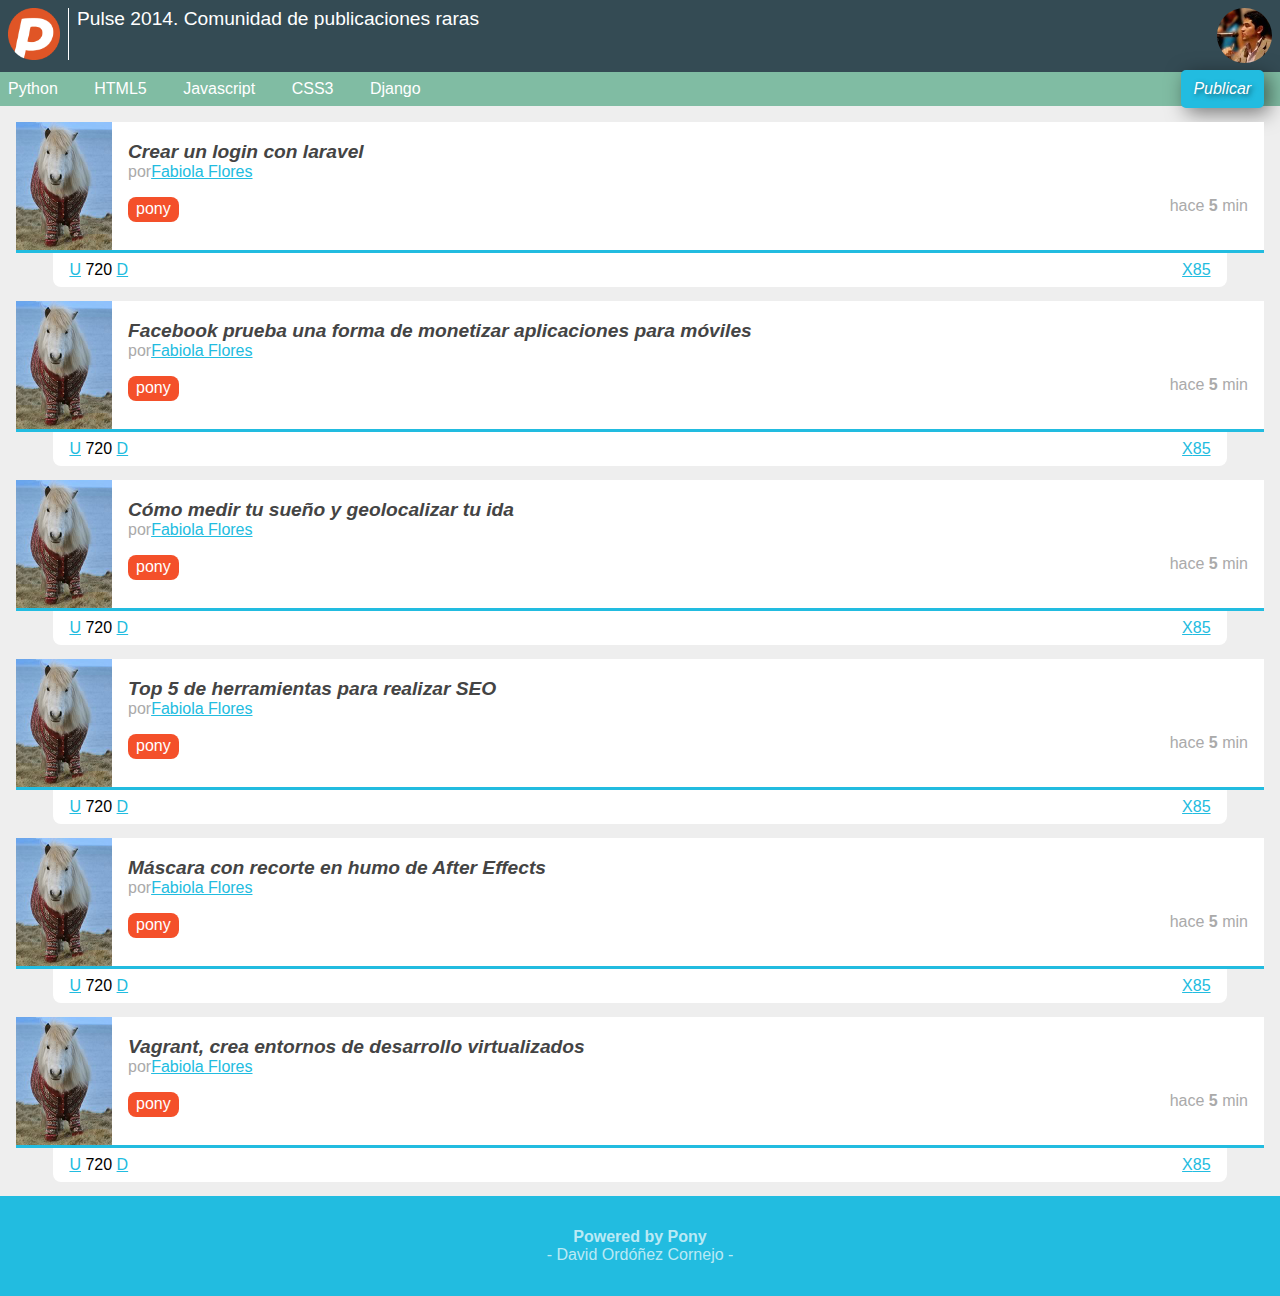
==== index.html @ 3dc8e8b7 "Lijeras correcciones. Listo para Clase 3" ====
<!DOCTYPE html> <!--Es una declaración del lenguaje a usar-->
<html lang = "es"> <!--Todas las web deben tener un idioma-->
<head>
	<meta charset = "utf-8" /> <!--La codificación-->
	<meta name="description" content = "Proyecto de la cuarta generación" /> <!--En cada página debe haber una descripción-->
	<title>Proyecto web de la cuarta generación</title>
	<link rel="stylesheet" href="normalize.css">
	<link rel="stylesheet" href="estilos.css">
</head>

<!--Comienza la maqueta de mi página-->

<body>

<!--Header-->

	<header>
		<figure id = "logo">
			<img src="logo.png" /> 
		</figure>
		<h1>
			Pulse 2014. Comunidad de publicaciones raras
		</h1>
		<figure id = "avatar">
			<img src = "avatar.jpg" />
		</figure>
	</header>

<!--Barra de navegación-->

	<nav>
		<ul>
			<li><a href = "#">Python</a></li>
			<li><a href = "#">HTML5</a></li>
			<li><a href = "#">Javascript</a></li>
			<li><a href = "#">CSS3</a></li>
			<li><a href = "#">Django</a></li>
			<li id ="publicar_nav"><a href = "#">Publicar</a></li>
		</ul>
	</nav>

<!--Contenido-->

	<section id = "contenido">
		<article class ="item">
			<figure class = "imagen_item">
				<img src = "imagen.jpg" />
			</figure>
			<h2 class = "titulo_item">
				<a href="#">Crear un login con laravel</a>
			</h2>
			<div class ="autor_item">
				por<a href="#">Fabiola Flores</a>
			</div>
			<div class ="datos_item">
				<a href="#"class ="tag_item">pony</a>
				<span class ="fecha_item">
					hace <strong>5</strong> min
				</span>
			</div>
			<div class ="votacion">
				<a href="#" class ="up">U</a>
				720
				<a href="#" class ="down">D</a>
				<a href="#" class ="comentarios_item">85</a>
				<a href="#" class ="guardar_item">X</a>
			</div>
		</article>
		<article class ="item">
			<figure class = "imagen_item">
				<img src = "imagen.jpg" />
			</figure>
			<h2 class = "titulo_item">
				<a href="#">Facebook prueba una forma de monetizar aplicaciones para móviles</a>
			</h2>
			<div class ="autor_item">
				por<a href="#">Fabiola Flores</a>
			</div>
			<div class ="datos_item">
				<a href="#"class ="tag_item">pony</a>
				<span class ="fecha_item">
					hace <strong>5</strong> min
				</span>
			</div>
			<div class ="votacion">
				<a href="#" class ="up">U</a>
				720
				<a href="#" class ="down">D</a>
				<a href="#" class ="comentarios_item">85</a>
				<a href="#" class ="guardar_item">X</a>
			</div>
		</article>
		<article class ="item">
			<figure class = "imagen_item">
				<img src = "imagen.jpg" />
			</figure>
			<h2 class = "titulo_item">
				<a href="#">Cómo medir tu sueño y geolocalizar tu ida</a>
			</h2>
			<div class ="autor_item">
				por<a href="#">Fabiola Flores</a>
			</div>
			<div class ="datos_item">
				<a href="#"class ="tag_item">pony</a>
				<span class ="fecha_item">
					hace <strong>5</strong> min
				</span>
			</div>
			<div class ="votacion">
				<a href="#" class ="up">U</a>
				720
				<a href="#" class ="down">D</a>
				<a href="#" class ="comentarios_item">85</a>
				<a href="#" class ="guardar_item">X</a>
			</div>
		</article>
		<article class ="item">
			<figure class = "imagen_item">
				<img src = "imagen.jpg" />
			</figure>
			<h2 class = "titulo_item">
				<a href="#">Top 5 de herramientas para realizar SEO</a>
			</h2>
			<div class ="autor_item">
				por<a href="#">Fabiola Flores</a>
			</div>
			<div class ="datos_item">
				<a href="#"class ="tag_item">pony</a>
				<span class ="fecha_item">
					hace <strong>5</strong> min
				</span>
			</div>
			<div class ="votacion">
				<a href="#" class ="up">U</a>
				720
				<a href="#" class ="down">D</a>
				<a href="#" class ="comentarios_item">85</a>
				<a href="#" class ="guardar_item">X</a>
			</div>
		</article>
		<article class ="item">
			<figure class = "imagen_item">
				<img src = "imagen.jpg" />
			</figure>
			<h2 class = "titulo_item">
				<a href="#">Máscara con recorte en humo de After Effects</a>
			</h2>
			<div class ="autor_item">
				por<a href="#">Fabiola Flores</a>
			</div>
			<div class ="datos_item">
				<a href="#"class ="tag_item">pony</a>
				<span class ="fecha_item">
					hace <strong>5</strong> min
				</span>
			</div>
			<div class ="votacion">
				<a href="#" class ="up">U</a>
				720
				<a href="#" class ="down">D</a>
				<a href="#" class ="comentarios_item">85</a>
				<a href="#" class ="guardar_item">X</a>
			</div>
		</article>
		<article class ="item">
			<figure class = "imagen_item">
				<img src = "imagen.jpg" />
			</figure>
			<h2 class = "titulo_item">
				<a href="#">Vagrant, crea entornos de desarrollo virtualizados</a>
			</h2>
			<div class ="autor_item">
				por<a href="#">Fabiola Flores</a>
			</div>
			<div class ="datos_item">
				<a href="#"class ="tag_item">pony</a>
				<span class ="fecha_item">
					hace <strong>5</strong> min
				</span>
			</div>
			<div class ="votacion">
				<a href="#" class ="up">U</a>
				720
				<a href="#" class ="down">D</a>
				<a href="#" class ="comentarios_item">85</a>
				<a href="#" class ="guardar_item">X</a>
			</div>
		</article>
	</section>

<!--Pie-->

	<footer>
		<p>
			<strong>Powered by Pony</strong>
		</p>
		<p>
			David Ordóñez Cornejo
		</p>
	</footer>

<!--Termina la maqueta de mi página-->

</body>

</html>
---- estilos.css ----
a
{
	color: #22BCE0;
}
body 
{
	background: #EEEEEE;
	font-family: Arial;
	font-size: 16px;
}
footer
{
	background: #22BCE0;
	color: rgba(255,255,255,0.7);
	padding: 1em;
	text-align: center;
}
footer p:first-child /*Es un pseudo-elemento*/
{
	margin-bottom: 0;
}
footer p:last-child /*Es un pseudo-elemento*/
{
	margin-top: 0;
}
footer p:last-child:after /*Es un pseudo-elemento*/
{
	content: "-"; 

}
footer p:last-child:before /*Es un pseudo-elemento*/
{
	content: "-"; 
}
header
{
	background: #344B54;
	color: white;
	overflow: hidden;
	padding: 0.5em;
	position: relative;
}
header figure
{
	float: left;
}
header h1
{
	font-size: 1.2em;
	font-weight: normal;
	margin: 0 70px 0 0;
}
header #avatar
{
	margin: 0.5em 0.5em 0 0;
	position: absolute;
	right: 0;
	top: 0;

}
header #avatar img
{
	border-radius: 50%;
	width: 55px;

}
header #logo img
{
	border-right: 1px solid white;
	padding-right: 0.5em;
	margin-right: 0.5em;
	width: 52px;

}
nav 
{
	background: #80BCA3;
	position: relative;

}
nav ul
{
	list-style: none;
	margin: 0;
	padding: 0;
}
nav ul li
{
	display: inline-block;
	margin: 0 1em 0 0;
}
nav ul li a
{
	color: white;
	text-decoration: none;
	display: block;
	padding: 0.5em;
}
nav ul #publicar_nav
{
	position: absolute;
	right: 0;
	top: -0.1em;
}
nav ul #publicar_nav a
{
	background: #22BCE0;
	border-radius: 5px;
	box-shadow: rgba(0,0,0,0.5) 5px 5px 20px;
	font-style: italic;
	padding: 0.6em 0.8em;
	text-shadow: rgba(0,0,0,0.5) 2px 2px 5px;

}
#contenido
{
	margin: 1em;
}
#contenido .item
{
	background: white;
	border-bottom: 3px solid #22BCE0;
	margin-bottom: 3em;
	min-height: 128px;
	position: relative;
}
#contenido .item .autor_item
{
	color: #AAA;
}
#contenido .item .datos_item
{
	margin: 1em 1em 0 0;
}
#contenido .item .datos_item .fecha_item
{
	color: #AAA;
	float: right;
}
#contenido .item .datos_item .tag_item
{
	background: #F4502A;
	border-radius: 0.5em;
	color: white;
	display: inline-block;
	padding: 0.2em 0.5em;
	text-decoration: none;
}

#contenido .item .imagen_item
{
	float: left;
	margin-right: 1em;
}
#contenido .item .imagen_item img
{
	width: 96px;
}
#contenido .item .titulo_item
{
	font-size: 1.2em;
	font-style: italic;
	margin-bottom: 0;
	padding: 1em 1em 0 0;
}
#contenido .item .titulo_item a
{
	color: #444;
	text-decoration: none;

}
#contenido .item .votacion
{
	background: white;
	border-radius: 0 0 0.5em 0.5em;
	left: 3%;
	margin-top: 3px;
	padding: 0.5em 1em;
	position: absolute;
	right: 3%;
	top: 100%;
}
#contenido .item .votacion .comentarios_item,
#contenido .item .votacion .guardar_item
{
	float: right;
}
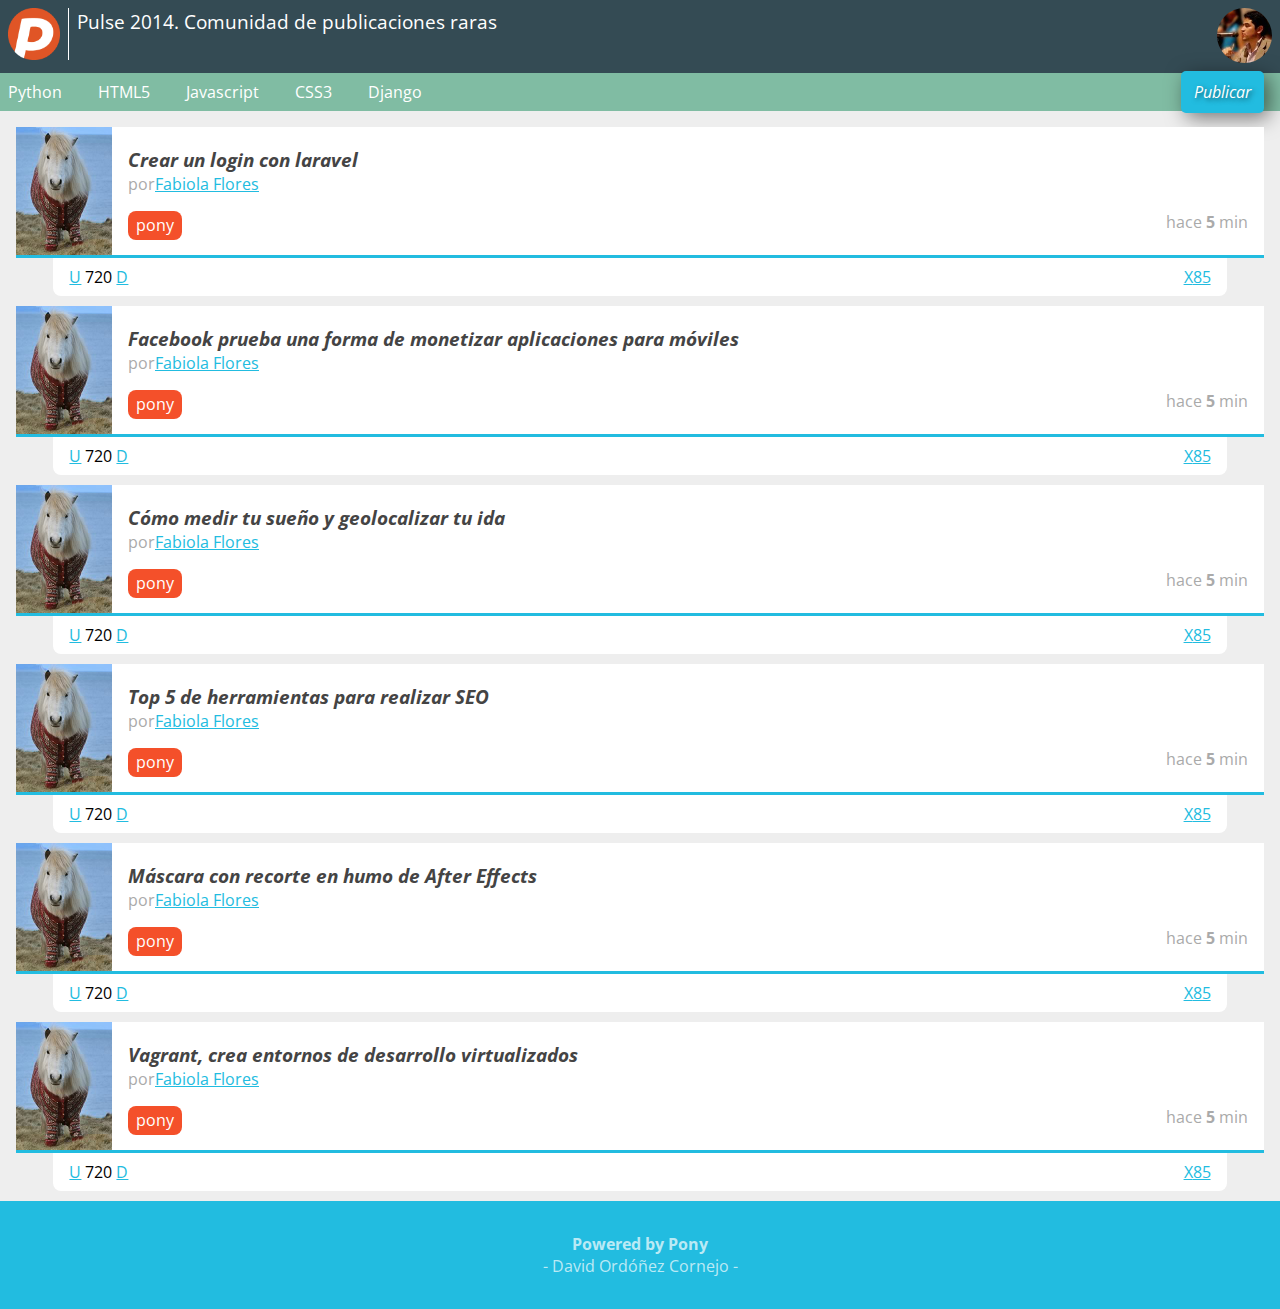
==== commit 9fb04a51: "Commit final. Clase 2" ====
--- a/index.html
+++ b/index.html
@@ -4,6 +4,7 @@
 	<meta charset = "utf-8" /> <!--La codificación-->
 	<meta name="description" content = "Proyecto de la cuarta generación" /> <!--En cada página debe haber una descripción-->
 	<title>Proyecto web de la cuarta generación</title>
+	<link href='http://fonts.googleapis.com/css?family=Open+Sans:400,700' rel='stylesheet' type='text/css'>
 	<link rel="stylesheet" href="normalize.css">
 	<link rel="stylesheet" href="estilos.css">
 </head>
--- a/estilos.css
+++ b/estilos.css
@@ -1,3 +1,14 @@
+/*@font-face {
+    font-family: 'open_sansregular';
+    src: url('fuentes/OpenSans-Regular-webfont.eot');
+    src: url('fuentes/OpenSans-Regular-webfont.eot?#iefix') format('embedded-opentype'),
+         url('fuentes/OpenSans-Regular-webfont.woff') format('woff'),
+         url('fuentes/OpenSans-Regular-webfont.ttf') format('truetype'),
+         url('fuentes/OpenSans-Regular-webfont.svg#open_sansregular') format('svg');
+    font-weight: normal;
+    font-style: normal;
+
+}*/
 a
 {
 	color: #22BCE0;
@@ -5,7 +16,9 @@
 body 
 {
 	background: #EEEEEE;
-	font-family: Arial;
+	/*font-family: 'open_sansregular';*/
+	font-family: 'Open Sans', sans-serif;
+	/*font-family: Arial;*/
 	font-size: 16px;
 }
 footer
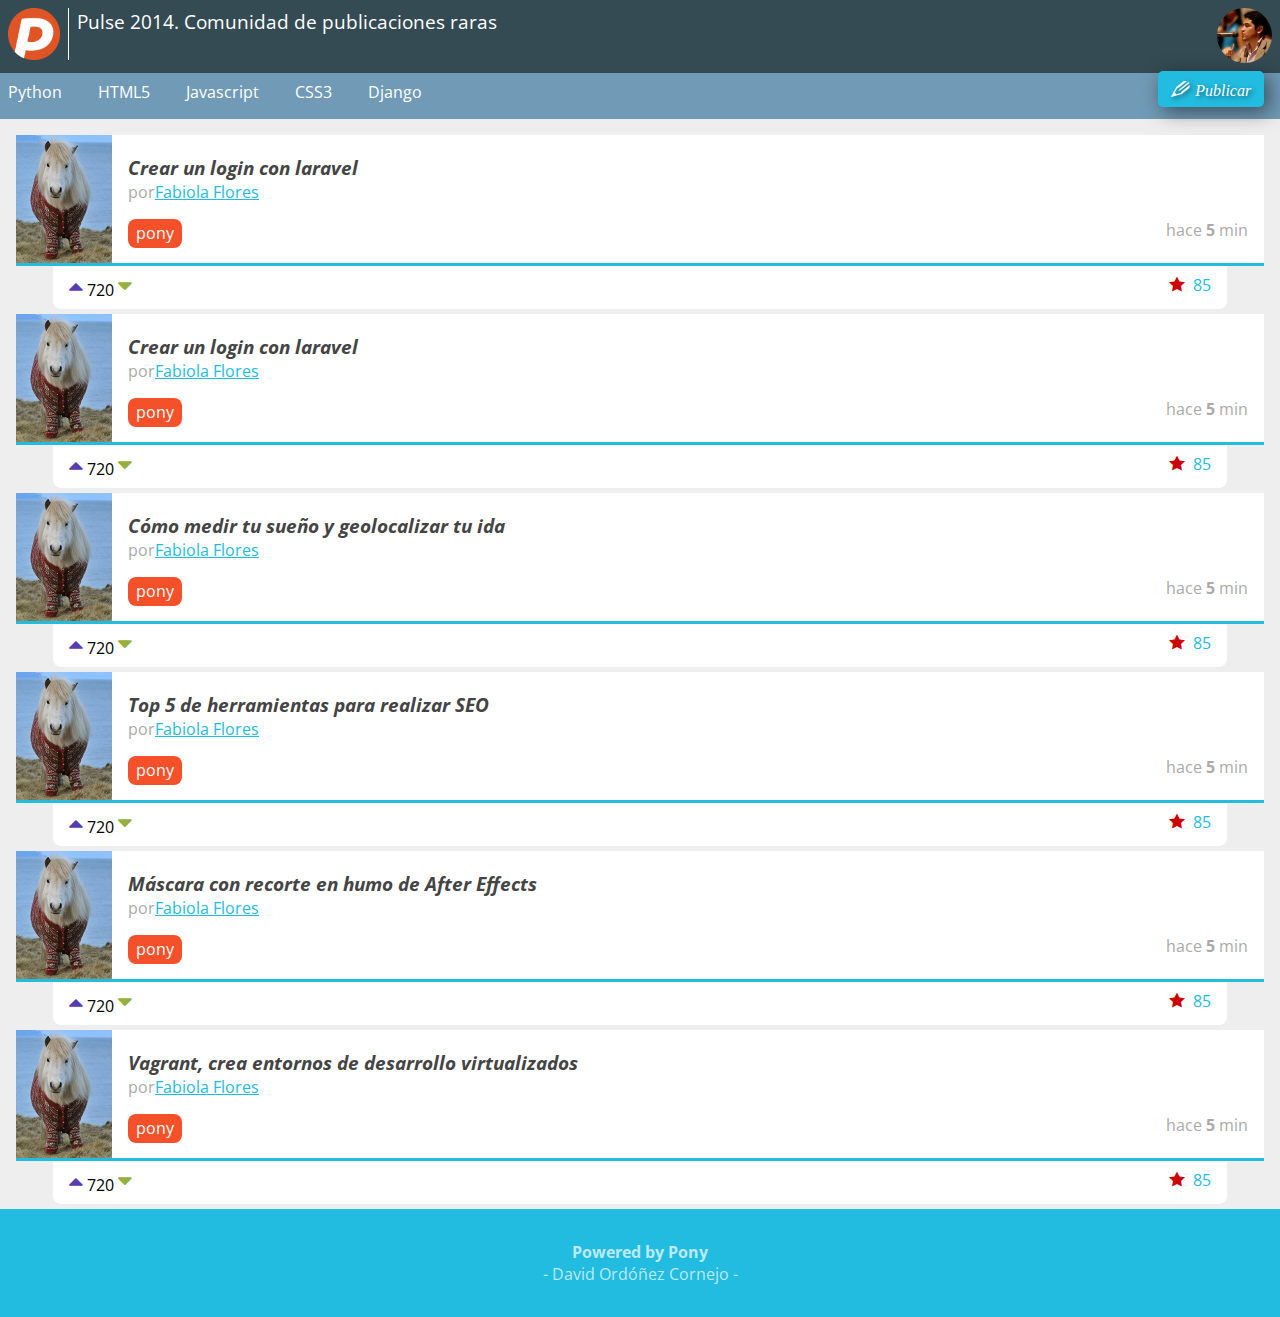
==== commit 85b5220b: "Icon-Fonts-Diseñados" ====
--- a/index.html
+++ b/index.html
@@ -36,7 +36,7 @@
 			<li><a href = "#">Javascript</a></li>
 			<li><a href = "#">CSS3</a></li>
 			<li><a href = "#">Django</a></li>
-			<li id ="publicar_nav"><a href = "#">Publicar</a></li>
+			<li id ="publicar_nav"><a href = "#" class = "icon-lapiz">Publicar</a></li>
 		</ul>
 	</nav>
 
@@ -60,35 +60,35 @@
 				</span>
 			</div>
 			<div class ="votacion">
-				<a href="#" class ="up">U</a>
-				720
-				<a href="#" class ="down">D</a>
-				<a href="#" class ="comentarios_item">85</a>
-				<a href="#" class ="guardar_item">X</a>
-			</div>
-		</article>
-		<article class ="item">
-			<figure class = "imagen_item">
-				<img src = "imagen.jpg" />
-			</figure>
-			<h2 class = "titulo_item">
-				<a href="#">Facebook prueba una forma de monetizar aplicaciones para móviles</a>
-			</h2>
-			<div class ="autor_item">
-				por<a href="#">Fabiola Flores</a>
-			</div>
-			<div class ="datos_item">
-				<a href="#"class ="tag_item">pony</a>
-				<span class ="fecha_item">
-					hace <strong>5</strong> min
-				</span>
-			</div>
-			<div class ="votacion">
-				<a href="#" class ="up">U</a>
-				720
-				<a href="#" class ="down">D</a>
-				<a href="#" class ="comentarios_item">85</a>
-				<a href="#" class ="guardar_item">X</a>
+				<a href="#" class ="up icon-flecha-arriba"></a>
+				720
+				<a href="#" class ="down icon-flecha-abajo"></a>
+				<a href="#" class ="comentarios_item">85</a>
+				<a href="#" class ="guardar_item icon-estrella"></a>
+			</div>
+		</article>
+		<article class ="item">
+			<figure class = "imagen_item">
+				<img src = "imagen.jpg" />
+			</figure>
+			<h2 class = "titulo_item">
+				<a href="#">Crear un login con laravel</a>
+			</h2>
+			<div class ="autor_item">
+				por<a href="#">Fabiola Flores</a>
+			</div>
+			<div class ="datos_item">
+				<a href="#"class ="tag_item">pony</a>
+				<span class ="fecha_item">
+					hace <strong>5</strong> min
+				</span>
+			</div>
+			<div class ="votacion">
+				<a href="#" class ="up icon-flecha-arriba"></a>
+				720
+				<a href="#" class ="down icon-flecha-abajo"></a>
+				<a href="#" class ="comentarios_item">85</a>
+				<a href="#" class ="guardar_item icon-estrella"></a>
 			</div>
 		</article>
 		<article class ="item">
@@ -108,11 +108,11 @@
 				</span>
 			</div>
 			<div class ="votacion">
-				<a href="#" class ="up">U</a>
-				720
-				<a href="#" class ="down">D</a>
-				<a href="#" class ="comentarios_item">85</a>
-				<a href="#" class ="guardar_item">X</a>
+				<a href="#" class ="up icon-flecha-arriba"></a>
+				720
+				<a href="#" class ="down icon-flecha-abajo"></a>
+				<a href="#" class ="comentarios_item">85</a>
+				<a href="#" class ="guardar_item icon-estrella"></a>
 			</div>
 		</article>
 		<article class ="item">
@@ -132,11 +132,11 @@
 				</span>
 			</div>
 			<div class ="votacion">
-				<a href="#" class ="up">U</a>
-				720
-				<a href="#" class ="down">D</a>
-				<a href="#" class ="comentarios_item">85</a>
-				<a href="#" class ="guardar_item">X</a>
+				<a href="#" class ="up icon-flecha-arriba"></a>
+				720
+				<a href="#" class ="down icon-flecha-abajo"></a>
+				<a href="#" class ="comentarios_item">85</a>
+				<a href="#" class ="guardar_item icon-estrella"></a>
 			</div>
 		</article>
 		<article class ="item">
@@ -156,11 +156,11 @@
 				</span>
 			</div>
 			<div class ="votacion">
-				<a href="#" class ="up">U</a>
-				720
-				<a href="#" class ="down">D</a>
-				<a href="#" class ="comentarios_item">85</a>
-				<a href="#" class ="guardar_item">X</a>
+				<a href="#" class ="up icon-flecha-arriba"></a>
+				720
+				<a href="#" class ="down icon-flecha-abajo"></a>
+				<a href="#" class ="comentarios_item">85</a>
+				<a href="#" class ="guardar_item icon-estrella"></a>
 			</div>
 		</article>
 		<article class ="item">
@@ -180,11 +180,11 @@
 				</span>
 			</div>
 			<div class ="votacion">
-				<a href="#" class ="up">U</a>
-				720
-				<a href="#" class ="down">D</a>
-				<a href="#" class ="comentarios_item">85</a>
-				<a href="#" class ="guardar_item">X</a>
+				<a href="#" class ="up icon-flecha-arriba"></a>
+				720
+				<a href="#" class ="down icon-flecha-abajo"></a>
+				<a href="#" class ="comentarios_item">85</a>
+				<a href="#" class ="guardar_item icon-estrella"></a>
 			</div>
 		</article>
 	</section>
--- a/estilos.css
+++ b/estilos.css
@@ -9,6 +9,49 @@
     font-style: normal;
 
 }*/
+@font-face {
+	font-family: 'puls4';
+	src:url('fuentes/puls4.eot?p5r9mm');
+	src:url('fuentes/puls4.eot?#iefixp5r9mm') format('embedded-opentype'),
+		url('fuentes/puls4.woff?p5r9mm') format('woff'),
+		url('fuentes/puls4.ttf?p5r9mm') format('truetype'),
+		url('fuentes/puls4.svg?p5r9mm#puls4') format('svg');
+	font-weight: normal;
+	font-style: normal;
+}
+
+[class^="icon-"], [class*=" icon-"] {
+	font-family: 'puls4';
+	speak: none;
+	font-style: normal;
+	font-weight: normal;
+	font-variant: normal;
+	text-transform: none;
+	line-height: 1;
+
+	/* Better Font Rendering =========== */
+	-webkit-font-smoothing: antialiased;
+	-moz-osx-font-smoothing: grayscale;
+}
+
+.icon-flecha-abajo:before {
+	content: "\e600";
+	font-size: 1.5em;
+}
+.icon-flecha-arriba:before {
+	content: "\e601";
+	font-size: 1.5em;
+}
+.icon-estrella:before {
+	content: "\e602";
+	margin-right: 0.5em;
+	position: relative;
+	top: 0.1em;
+}
+.icon-lapiz:before {
+	content: "\e603";
+	margin-right: 0.5em;
+}
 a
 {
 	color: #22BCE0;
@@ -87,7 +130,7 @@
 }
 nav 
 {
-	background: #80BCA3;
+	background: #709AB6;
 	position: relative;
 
 }
@@ -95,7 +138,7 @@
 {
 	list-style: none;
 	margin: 0;
-	padding: 0;
+	padding: 0 6em 0.5em 0;
 }
 nav ul li
 {
@@ -193,6 +236,23 @@
 	right: 3%;
 	top: 100%;
 }
+#contenido .item .votacion a
+{
+	text-decoration: none;
+}
+#contenido .item .votacion .down
+{
+	color: #95B03C;
+
+}
+#contenido .item .votacion .guardar_item
+{
+	color: #CC0000;
+}
+#contenido .item .votacion .up
+{
+	color: #573CB0;
+}
 #contenido .item .votacion .comentarios_item,
 #contenido .item .votacion .guardar_item
 {
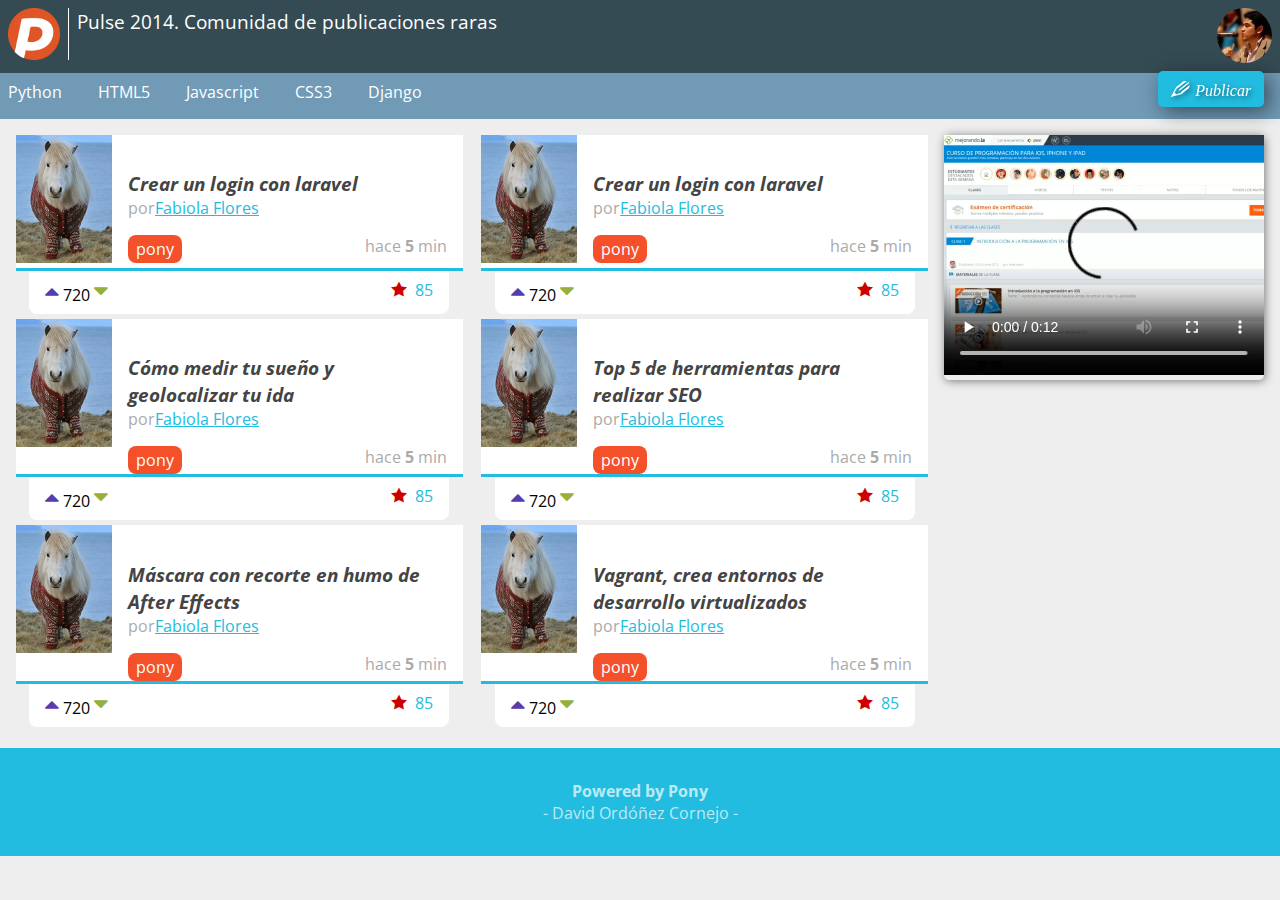
==== commit 64800aef: "LIstos Estilos, Posicionamiento, Tipografía, Icon-fonts, Responsive design (viewport y media queries" ====
--- a/index.html
+++ b/index.html
@@ -3,6 +3,7 @@
 <head>
 	<meta charset = "utf-8" /> <!--La codificación-->
 	<meta name="description" content = "Proyecto de la cuarta generación" /> <!--En cada página debe haber una descripción-->
+	<meta name="viewport" content = "width=device-width, minimum-scale=1, maximun-scale=1" /> <!--Aquí se trabaja con el viewport, viene con ancho variable, escala mímina o máxima-->
 	<title>Proyecto web de la cuarta generación</title>
 	<link href='http://fonts.googleapis.com/css?family=Open+Sans:400,700' rel='stylesheet' type='text/css'>
 	<link rel="stylesheet" href="normalize.css">
@@ -40,6 +41,18 @@
 		</ul>
 	</nav>
 
+<!-- Un aside de video -->
+
+	<aside>
+		<video width="320" height="240" controls>
+		  <source src="video/lecturas.mp4" type="video/mp4">
+		  <source src="video/lecturas.ogg" type="video/ogg">
+		  <source src="video/lecturas.webm" type="video/webm">
+		<!-- Actualiza tu navegador -->
+		</video> 
+	</aside>
+
+
 <!--Contenido-->
 
 	<section id = "contenido">
--- a/estilos.css
+++ b/estilos.css
@@ -1,3 +1,6 @@
+/*Pre-render de fuentes*/
+
+
 /*@font-face {
     font-family: 'open_sansregular';
     src: url('fuentes/OpenSans-Regular-webfont.eot');
@@ -18,7 +21,10 @@
 		url('fuentes/puls4.svg?p5r9mm#puls4') format('svg');
 	font-weight: normal;
 	font-style: normal;
-}
+
+}
+
+/*Inicia Icon-fonts*/
 
 [class^="icon-"], [class*=" icon-"] {
 	font-family: 'puls4';
@@ -52,9 +58,16 @@
 	content: "\e603";
 	margin-right: 0.5em;
 }
+
+/*Inician los estilos de la página*/
+
 a
 {
 	color: #22BCE0;
+}
+aside
+{
+	display: none;
 }
 body 
 {
@@ -258,3 +271,38 @@
 {
 	float: right;
 }
+
+/*Inician los media queries*/
+
+
+@media screen and (min-width: 800px) {
+/*	body {
+		background: red;
+	}*/
+	#contenido {
+		overflow: hidden;
+	}
+	#contenido .item {
+		width: 49%;
+		float: left;
+	}
+	#contenido .item:nth-child(odd) { /*Esta s una pseudoclase*/
+		margin-right: 2%;
+	}
+}
+@media screen and (min-width: 1000px) { /*Aquí hacemos que aparezca el video en el aside*/
+	aside
+	{
+		border-radius: 0.3em;
+		box-shadow: 1px 1px 10px rgba(0,0,0,0.5);
+		display: block;
+		float: right;
+		margin: 1em;
+		width: 25%;
+
+	}
+	aside video 
+	{
+		width: 100%;
+	}
+}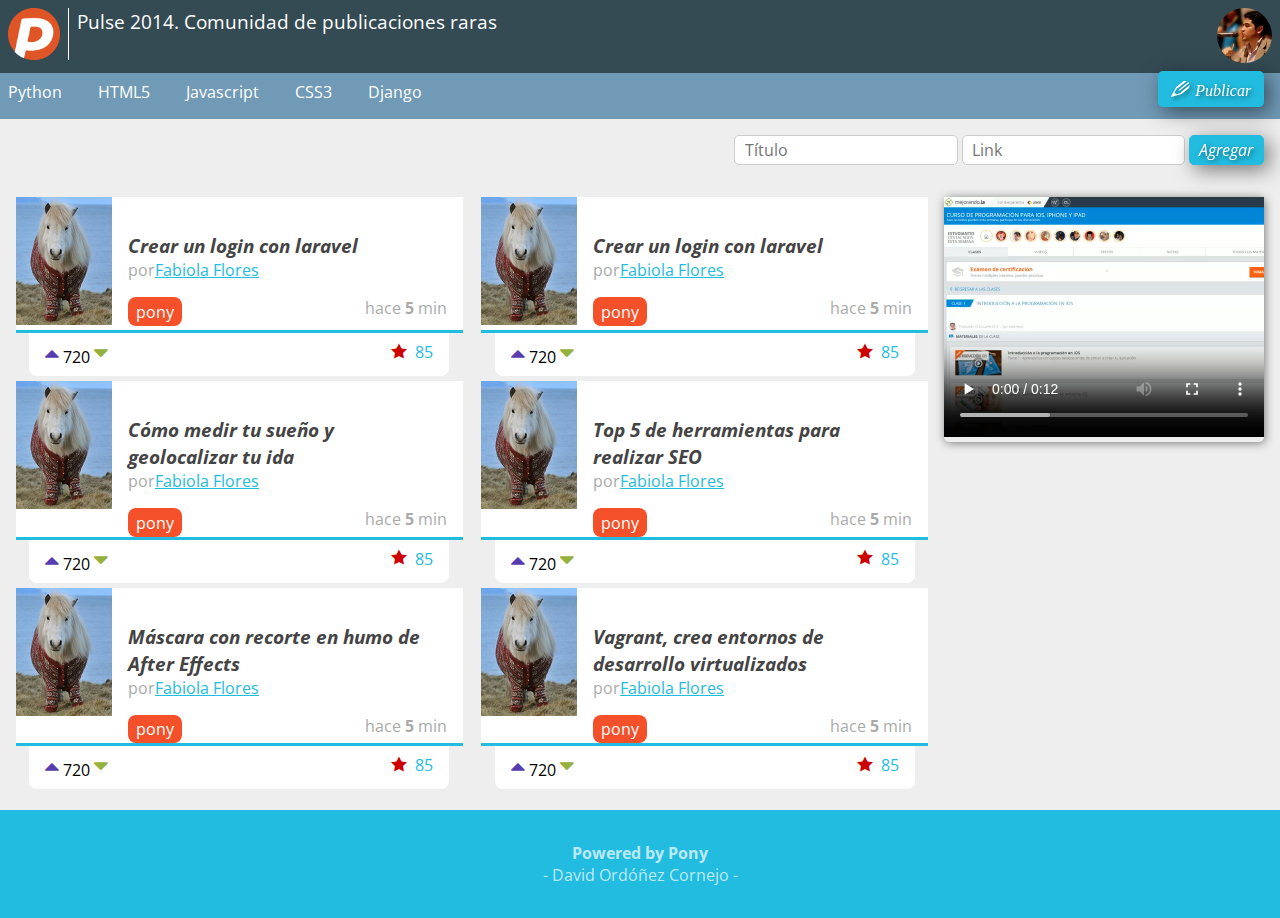
==== commit 8ec8a5d7: "IniciandoClase4" ====
--- a/index.html
+++ b/index.html
@@ -8,7 +8,6 @@
 	<link href='http://fonts.googleapis.com/css?family=Open+Sans:400,700' rel='stylesheet' type='text/css'>
 	<link rel="stylesheet" href="normalize.css">
 	<link rel="stylesheet" href="estilos.css">
-</head>
 
 <!--Comienza la maqueta de mi página-->
 
@@ -41,6 +40,30 @@
 		</ul>
 	</nav>
 
+
+<!-- UN FORMULARIO EN JAVASCRIPT-->
+
+	<form action = "" id ="formulario" class = "formulario">
+
+	<!--Para etiquetar titulo por medio del id:
+
+		<label for = "titulo">Título:</label> 
+	-->
+		
+		<input type = "text" id = "titulo" placeholder = "Título" required>
+
+	<!--Para etiquetar titulo por medio del id:
+
+		<label for = "titulo">Título:</label> 
+	-->
+
+		<input type = "url" id = "url" placeholder = "Link" required> 
+
+		<input type = "submit" value = "Agregar">
+
+	</form>
+
+
 <!-- Un aside de video -->
 
 	<aside>
@@ -213,8 +236,12 @@
 		</p>
 	</footer>
 
-<!--Termina la maqueta de mi página-->
+<!--Aquí meto los scripts-->
+
+	<script src="script.js"></script>
 
 </body>
 
-</html>+</html>
+
+<!--Termina la maqueta de mi página-->--- a/estilos.css
+++ b/estilos.css
@@ -305,4 +305,30 @@
 	{
 		width: 100%;
 	}
-}+}
+
+/*Estilos para el formulario*/
+
+.formulario 
+{
+	padding: 1em;
+	text-align: right;
+/*	display: none;
+*/
+}
+.formulario input
+{
+	border: 1px solid #ccc;
+	border-radius: 5px;
+	padding: 0.2em 0.6em;
+}
+.formulario input[type = "submit"]
+{
+	background: #22BCE0;
+	border-color: #22BCE0;
+	box-shadow: rgba(0,0,0,0.5) 5px 5px 20px;
+	font-style: italic;
+	text-shadow: rgba(0,0,0,0.5) 2px 2px 5px;
+	color: white;
+}
+
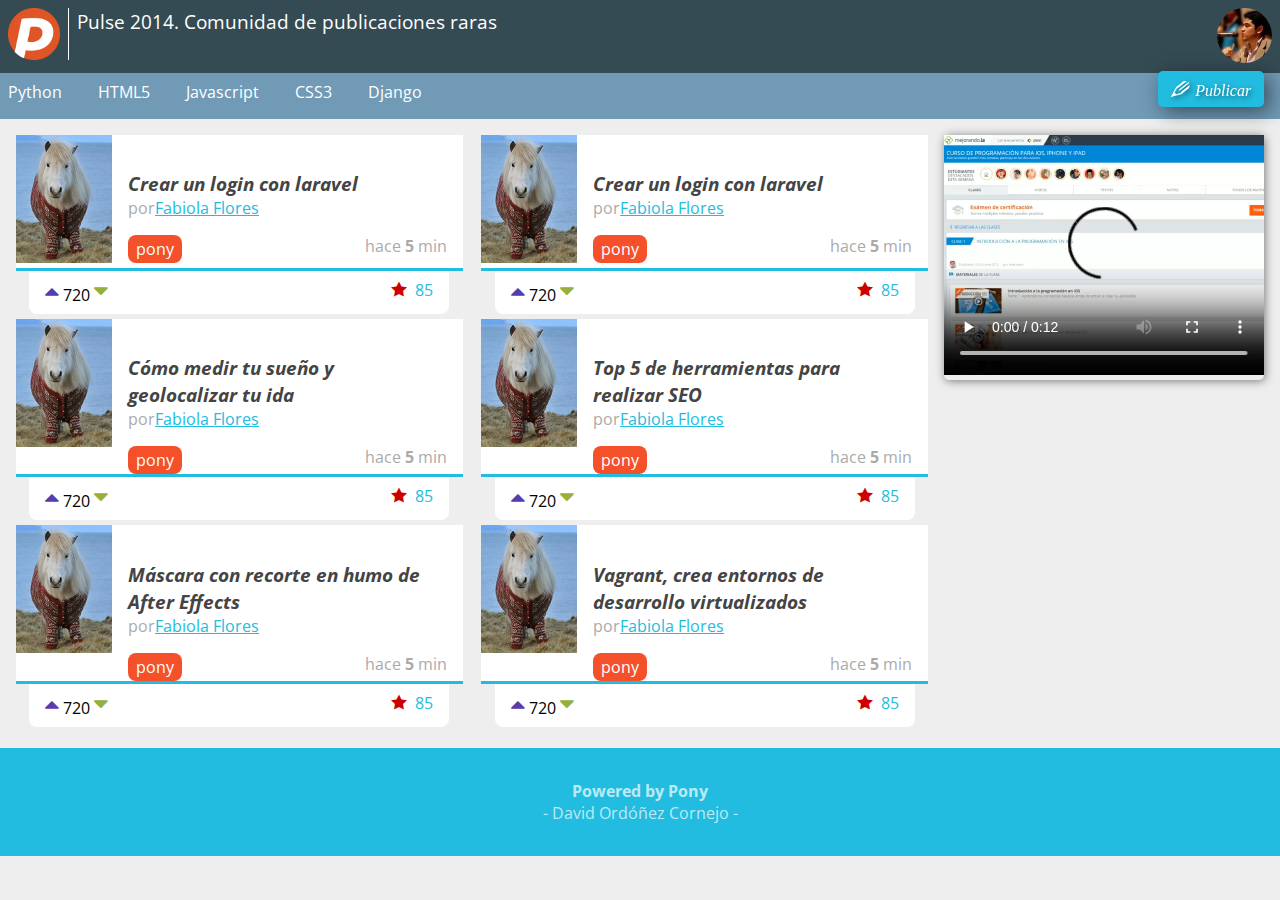
==== commit de1d466e: "Cambio" ====
--- a/index.html
+++ b/index.html
@@ -5,9 +5,9 @@
 	<meta name="description" content = "Proyecto de la cuarta generación" /> <!--En cada página debe haber una descripción-->
 	<meta name="viewport" content = "width=device-width, minimum-scale=1, maximun-scale=1" /> <!--Aquí se trabaja con el viewport, viene con ancho variable, escala mímina o máxima-->
 	<title>Proyecto web de la cuarta generación</title>
-	<link href='http://fonts.googleapis.com/css?family=Open+Sans:400,700' rel='stylesheet' type='text/css'>
 	<link rel="stylesheet" href="normalize.css">
 	<link rel="stylesheet" href="estilos.css">
+	<script src="prefixfree.min.js"></script>
 
 <!--Comienza la maqueta de mi página-->
 
@@ -36,7 +36,7 @@
 			<li><a href = "#">Javascript</a></li>
 			<li><a href = "#">CSS3</a></li>
 			<li><a href = "#">Django</a></li>
-			<li id ="publicar_nav"><a href = "#" class = "icon-lapiz">Publicar</a></li>
+			<li id ="publicar_nav"><a href = "#" class = "icon-lapiz" id="mostrar-form">Publicar</a></li>
 		</ul>
 	</nav>
 
@@ -238,8 +238,16 @@
 
 <!--Aquí meto los scripts-->
 
+	<script src="http://code.jquery.com/jquery-1.11.0.min.js"></script>
 	<script src="script.js"></script>
-
+	<script type="text/javascript">
+	window.onload = function  () {
+		console.log('Lista la carga de la página, ya se disparó el evento onload');
+	}
+	$(function () {
+		console.log('El documento ya se ha acabado de cargarito');
+	});
+	</script>
 </body>
 
 </html>
--- a/estilos.css
+++ b/estilos.css
@@ -12,6 +12,10 @@
     font-style: normal;
 
 }*/
+
+/*Para resolver un problema con la fuente de google y ajax, ver clase 5*/
+@import url(http://fonts.googleapis.com/css?family=Open+Sans:400,700);
+
 @font-face {
 	font-family: 'puls4';
 	src:url('fuentes/puls4.eot?p5r9mm');
@@ -313,8 +317,8 @@
 {
 	padding: 1em;
 	text-align: right;
-/*	display: none;
-*/
+	display: none;
+
 }
 .formulario input
 {
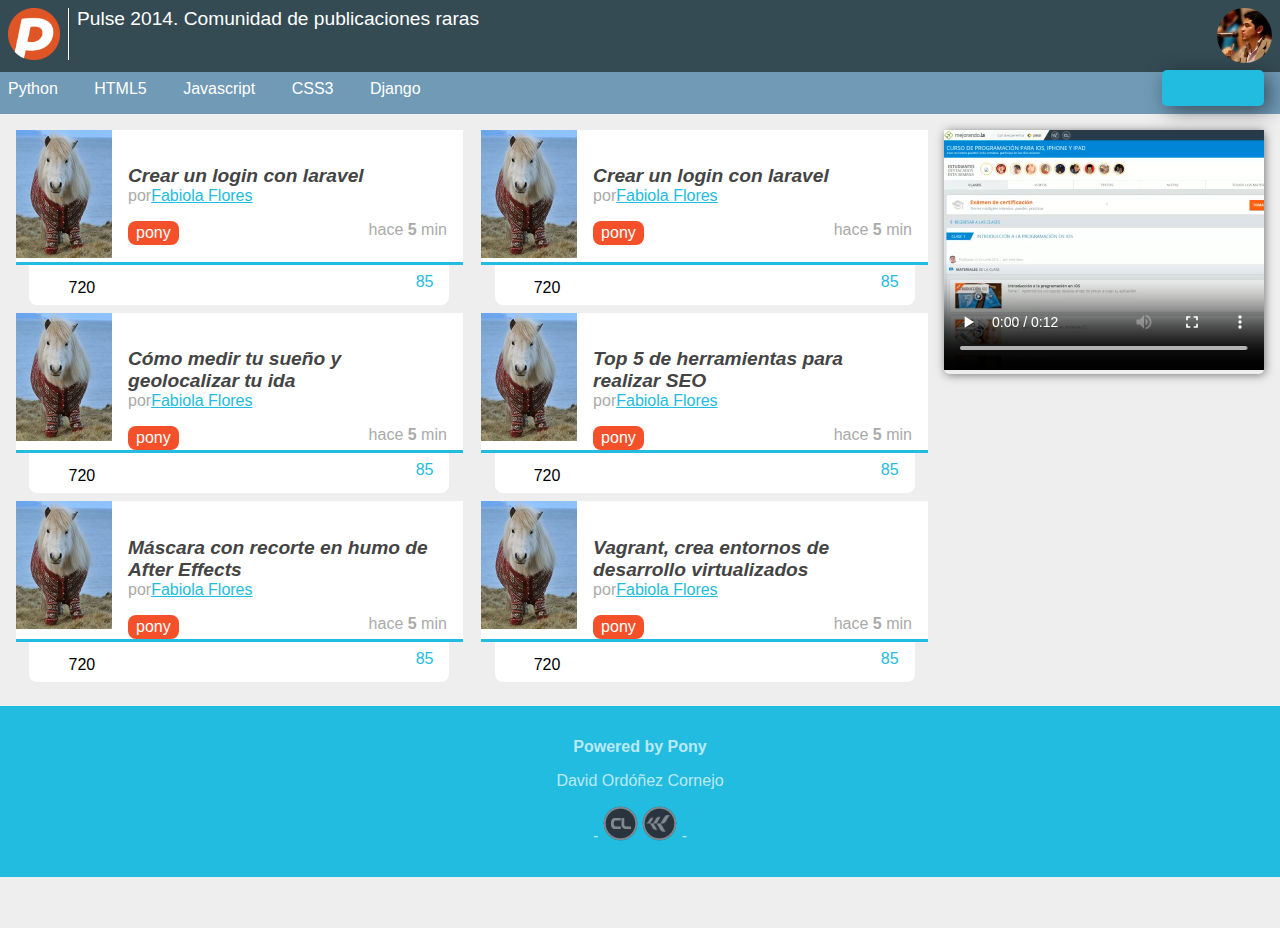
==== commit 1d49ff44: "Clase 5 Terminada" ====
--- a/index.html
+++ b/index.html
@@ -68,7 +68,7 @@
 
 	<aside>
 		<video width="320" height="240" controls>
-		  <source src="video/lecturas.mp4" type="video/mp4">
+		  <source src="video/lecturas.m4v" type="video/m4v"><!-- Se cambión mp4 por m4v -->
 		  <source src="video/lecturas.ogg" type="video/ogg">
 		  <source src="video/lecturas.webm" type="video/webm">
 		<!-- Actualiza tu navegador -->
@@ -240,12 +240,24 @@
 
 	<script src="http://code.jquery.com/jquery-1.11.0.min.js"></script>
 	<script src="script.js"></script>
+	<script src="geo.js"></script>
+	<script src="ajax.js"></script>
+	
 	<script type="text/javascript">
+	// Para identificar el DOMContentLoaded
+
 	window.onload = function  () {
-		console.log('Lista la carga de la página, ya se disparó el evento onload');
+		console.log('Lista la carga de la página, ya se disparó el evento Window.onload');
 	}
-	$(function () {
-		console.log('El documento ya se ha acabado de cargarito');
+
+	$(document).on('ready',function () {
+		console.log('Ya se ha disparado el DOMContentLoaded');
+	});
+
+	// Un atajo...
+
+	$(function() {
+		console.log('Ya se ha disparado el DOMContentLoaded');
 	});
 	</script>
 </body>
--- a/estilos.css
+++ b/estilos.css
@@ -185,6 +185,13 @@
 	text-shadow: rgba(0,0,0,0.5) 2px 2px 5px;
 
 }
+nav ul #publicar_nav a.disabled 
+{
+	background: grey;
+	cursor: default;
+	box-shadow: none;
+	return: false;
+}
 #contenido
 {
 	margin: 1em;
